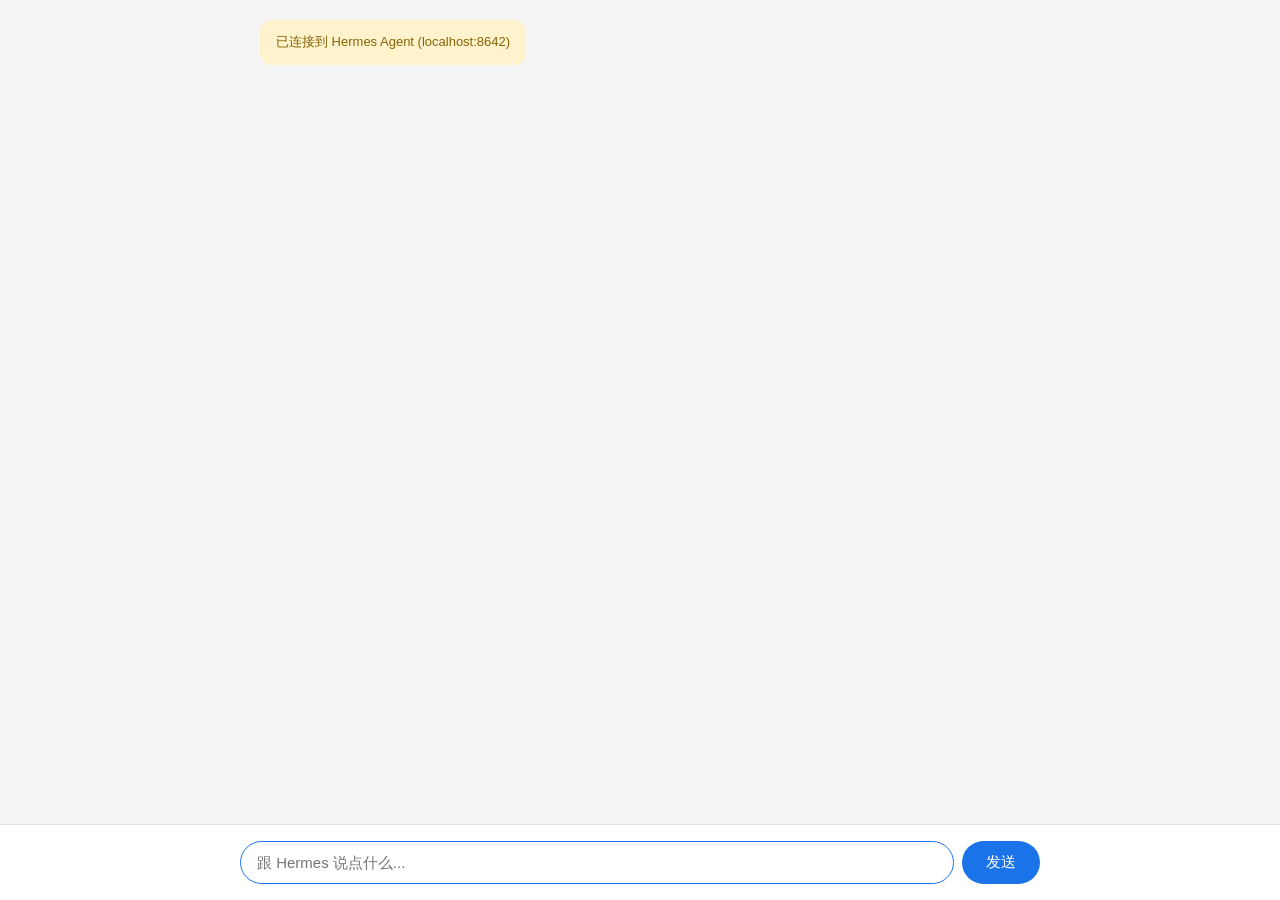
==== index.html @ 441892e1 "添加初始的 README.md、index.html 和 start.bat 文件，提供 Hermes Web 客户端的基本功能和使用说明" ====
<!DOCTYPE html>
<html lang="zh">
<head>
<meta charset="UTF-8">
<meta name="viewport" content="width=device-width, initial-scale=1.0">
<title>Hermes Web</title>
<style>
  * { box-sizing: border-box; margin: 0; padding: 0; }
  body { font-family: -apple-system, "PingFang SC", "Microsoft YaHei", sans-serif;
         background: #f5f5f5; height: 100vh; display: flex; flex-direction: column; }
  #chat { flex: 1; overflow-y: auto; padding: 20px; max-width: 800px; margin: 0 auto; width: 100%; }
  .msg { margin-bottom: 16px; display: flex; }
  .msg.user { justify-content: flex-end; }
  .bubble { max-width: 75%; padding: 12px 16px; border-radius: 12px; line-height: 1.6; font-size: 15px; white-space: pre-wrap; }
  .msg.user .bubble { background: #1a73e8; color: #fff; }
  .msg.assistant .bubble { background: #fff; color: #1a1a1a; box-shadow: 0 1px 2px rgba(0,0,0,.1); }
  .msg.system .bubble { background: #fff3cd; color: #856404; font-size: 13px; }
  #input-bar { padding: 16px; background: #fff; border-top: 1px solid #e0e0e0; }
  #input-form { max-width: 800px; margin: 0 auto; display: flex; gap: 8px; }
  #input { flex: 1; padding: 12px 16px; border: 1px solid #ddd; border-radius: 24px; font-size: 15px; outline: none; }
  #input:focus { border-color: #1a73e8; }
  button { padding: 12px 24px; background: #1a73e8; color: #fff; border: none; border-radius: 24px; font-size: 15px; cursor: pointer; }
  button:disabled { background: #aaa; }
</style>
</head>
<body>
<div id="chat">
  <div class="msg system"><div class="bubble">已连接到 Hermes Agent (localhost:8642)</div></div>
</div>
<div id="input-bar">
  <form id="input-form">
    <input id="input" type="text" placeholder="跟 Hermes 说点什么..." autocomplete="off" autofocus>
    <button type="submit" id="send-btn">发送</button>
  </form>
</div>
<script>
const API_URL = "http://192.168.1.105:8642/v1/chat/completions";
const API_KEY = "my-secret-123";
const chat = document.getElementById("chat");
const form = document.getElementById("input-form");
const input = document.getElementById("input");
const btn = document.getElementById("send-btn");

function addMsg(role, text) {
  const div = document.createElement("div");
  div.className = "msg " + role;
  div.innerHTML = '<div class="bubble"></div>';
  div.querySelector(".bubble").textContent = text;
  chat.appendChild(div);
  chat.scrollTop = chat.scrollHeight;
  return div.querySelector(".bubble");
}

form.addEventListener("submit", async (e) => {
  e.preventDefault();
  const text = input.value.trim();
  if (!text) return;
  addMsg("user", text);
  input.value = "";
  btn.disabled = true;

  const bubble = addMsg("assistant", "");
  let fullText = "";

  try {
    const res = await fetch(API_URL, {
      method: "POST",
      headers: {
        "Content-Type": "application/json",
        "Authorization": "Bearer " + API_KEY
      },
      body: JSON.stringify({
        model: "hermes-agent",
        messages: [{ role: "user", content: text }],
        stream: true
      })
    });

    const reader = res.body.getReader();
    const decoder = new TextDecoder();

    while (true) {
      const { done, value } = await reader.read();
      if (done) break;
      const chunk = decoder.decode(value, { stream: true });
      const lines = chunk.split("\n");
      for (const line of lines) {
        if (!line.startsWith("data: ")) continue;
        const data = line.slice(6).trim();
        if (data === "[DONE]") continue;
        try {
          const json = JSON.parse(data);
          const delta = json.choices?.[0]?.delta?.content;
          if (delta) {
            fullText += delta;
            bubble.textContent = fullText;
            chat.scrollTop = chat.scrollHeight;
          }
        } catch (e) {}
      }
    }
  } catch (err) {
    bubble.textContent = "错误: " + err.message;
  }
  btn.disabled = false;
  input.focus();
});
</script>
</body>
</html>
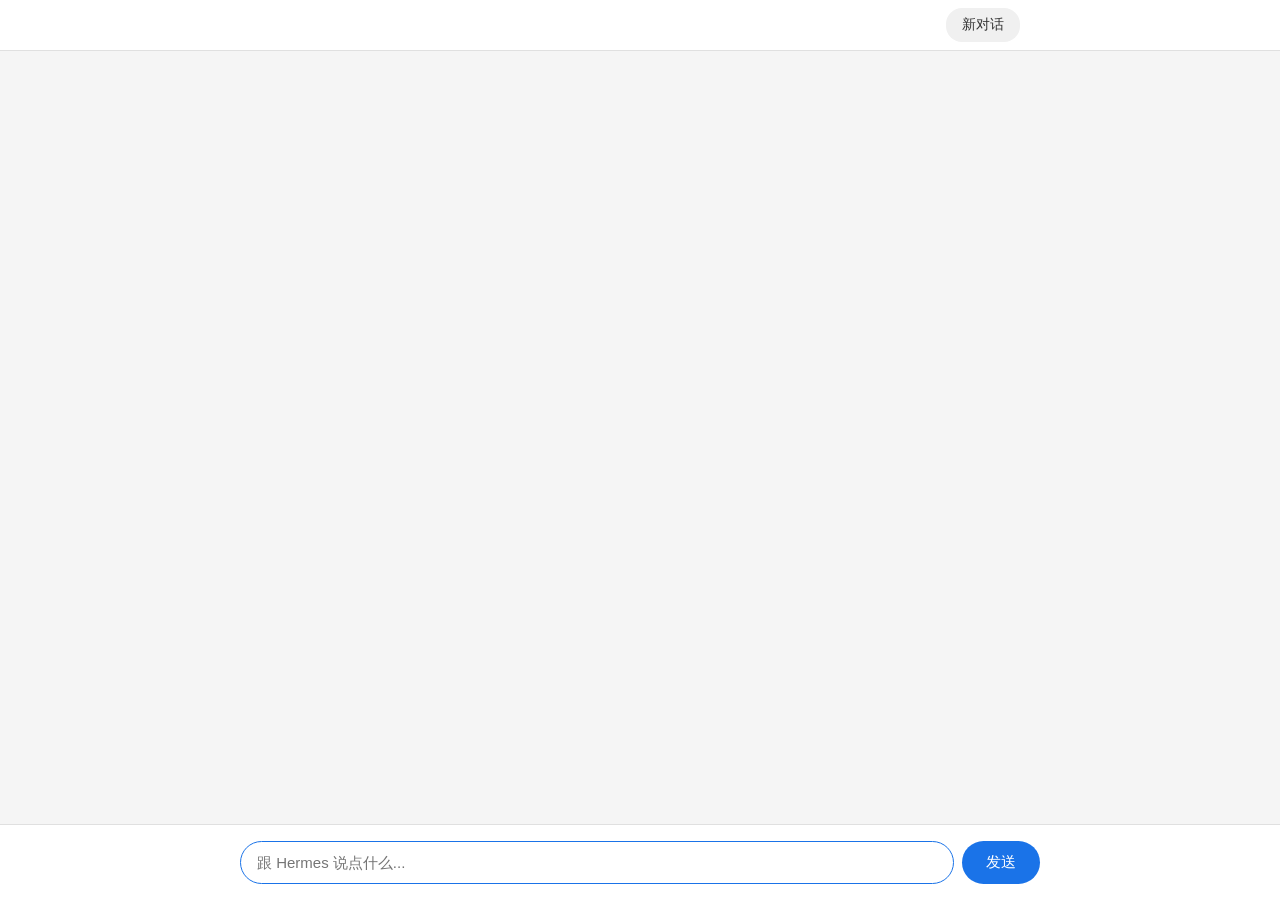
==== commit 5a6455cd: "优化 index.html 和 start.bat 文件，增强用户体验和错误处理" ====
--- a/index.html
+++ b/index.html
@@ -8,6 +8,10 @@
   * { box-sizing: border-box; margin: 0; padding: 0; }
   body { font-family: -apple-system, "PingFang SC", "Microsoft YaHei", sans-serif;
          background: #f5f5f5; height: 100vh; display: flex; flex-direction: column; }
+  #topbar { background: #fff; border-bottom: 1px solid #e0e0e0; }
+  #topbar-inner { max-width: 800px; margin: 0 auto; padding: 8px 20px; display: flex; justify-content: flex-end; }
+  #new-chat { padding: 8px 16px; font-size: 14px; border-radius: 16px; background: #f0f0f0; color: #333; }
+  #new-chat:hover { background: #e6e6e6; }
   #chat { flex: 1; overflow-y: auto; padding: 20px; max-width: 800px; margin: 0 auto; width: 100%; }
   .msg { margin-bottom: 16px; display: flex; }
   .msg.user { justify-content: flex-end; }
@@ -24,8 +28,8 @@
 </style>
 </head>
 <body>
+<header id="topbar"><div id="topbar-inner"><button id="new-chat" type="button">新对话</button></div></header>
 <div id="chat">
-  <div class="msg system"><div class="bubble">已连接到 Hermes Agent (localhost:8642)</div></div>
 </div>
 <div id="input-bar">
   <form id="input-form">
@@ -34,12 +38,22 @@
   </form>
 </div>
 <script>
-const API_URL = "http://192.168.1.105:8642/v1/chat/completions";
+const API_URL = `http://${window.location.hostname}:8642/v1/chat/completions`;
 const API_KEY = "my-secret-123";
 const chat = document.getElementById("chat");
 const form = document.getElementById("input-form");
 const input = document.getElementById("input");
 const btn = document.getElementById("send-btn");
+const newChatBtn = document.getElementById("new-chat");
+
+function newChat() {
+  chat.innerHTML = "";
+  input.value = "";
+  btn.disabled = false;
+  input.focus();
+}
+
+newChatBtn.addEventListener("click", newChat);
 
 function addMsg(role, text) {
   const div = document.createElement("div");
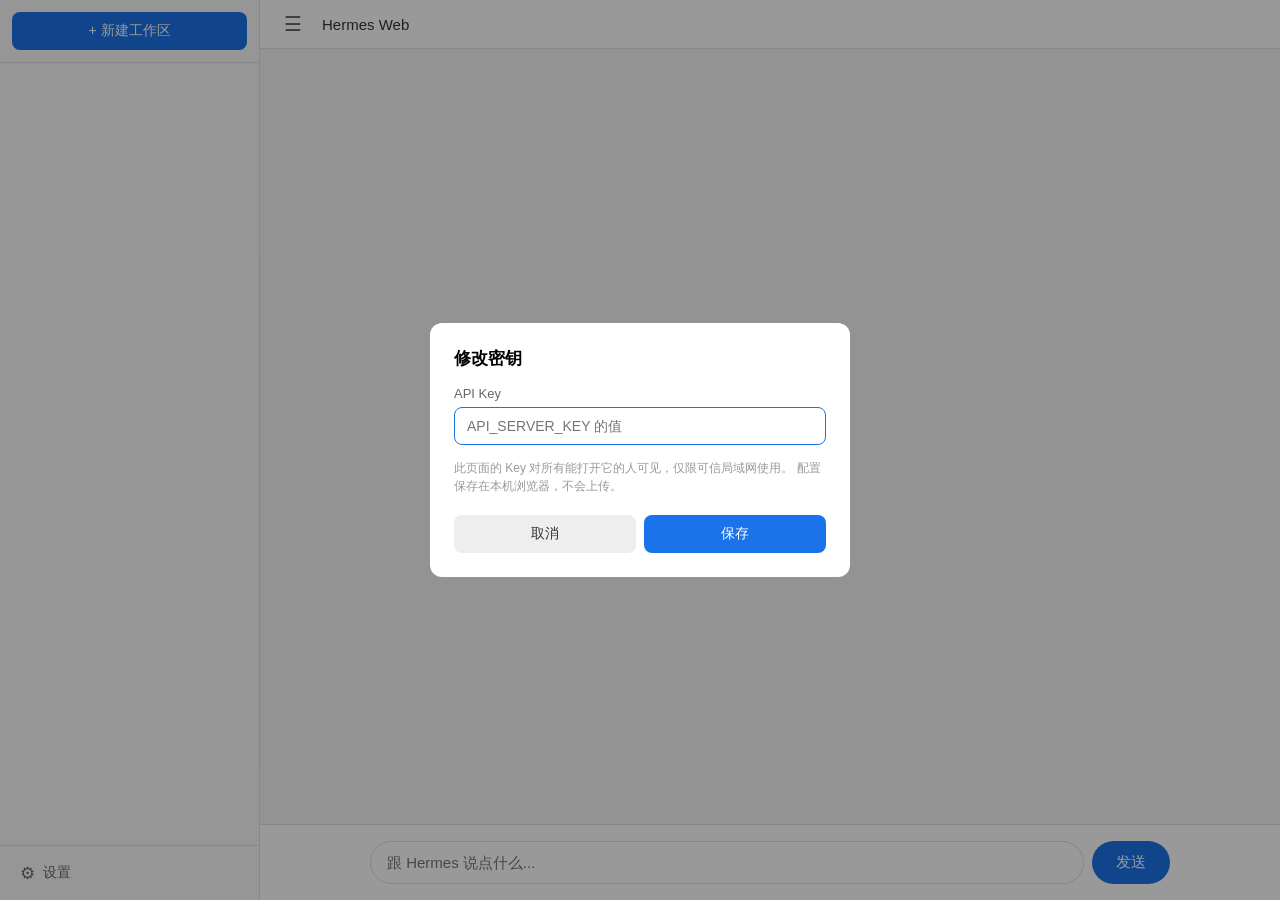
==== commit 00d2a35e: "重构 index.html，优化布局和样式；更新 start.bat 以使用 server.py 启动服务器；新增 server.py 实现静态文件和 API 反向代理功能" ====
--- a/index.html
+++ b/index.html
@@ -7,88 +7,418 @@
 <style>
   * { box-sizing: border-box; margin: 0; padding: 0; }
   body { font-family: -apple-system, "PingFang SC", "Microsoft YaHei", sans-serif;
-         background: #f5f5f5; height: 100vh; display: flex; flex-direction: column; }
-  #topbar { background: #fff; border-bottom: 1px solid #e0e0e0; }
-  #topbar-inner { max-width: 800px; margin: 0 auto; padding: 8px 20px; display: flex; justify-content: flex-end; }
-  #new-chat { padding: 8px 16px; font-size: 14px; border-radius: 16px; background: #f0f0f0; color: #333; }
-  #new-chat:hover { background: #e6e6e6; }
-  #chat { flex: 1; overflow-y: auto; padding: 20px; max-width: 800px; margin: 0 auto; width: 100%; }
+         background: #f5f5f5; height: 100vh; display: flex; overflow: hidden; }
+
+  /* ---------- 左侧栏 ---------- */
+  #sidebar { width: 260px; background: #fafafa; border-right: 1px solid #e0e0e0;
+             display: flex; flex-direction: column; transition: width .2s; flex-shrink: 0; }
+  #sidebar.collapsed { width: 0; border-right: none; overflow: hidden; }
+  #sidebar-head { padding: 12px; border-bottom: 1px solid #e0e0e0; }
+  #new-ws { width: 100%; padding: 10px; font-size: 14px; border-radius: 8px;
+            background: #1a73e8; color: #fff; border: none; cursor: pointer; }
+  #new-ws:hover { background: #1557b0; }
+  #ws-list { flex: 1; overflow-y: auto; padding: 8px; }
+  .ws-item { padding: 10px 12px; border-radius: 8px; cursor: pointer; margin-bottom: 4px;
+             font-size: 14px; color: #333; display: flex; justify-content: space-between;
+             align-items: center; gap: 8px; }
+  .ws-item:hover { background: #ececec; }
+  .ws-item.active { background: #e3f0fd; color: #1a73e8; font-weight: 500; }
+  .ws-title { flex: 1; overflow: hidden; text-overflow: ellipsis; white-space: nowrap; }
+  .ws-del { opacity: 0; color: #999; font-size: 16px; line-height: 1; padding: 2px 4px;
+            border-radius: 4px; background: none; border: none; cursor: pointer; flex-shrink: 0; }
+  .ws-item:hover .ws-del { opacity: 1; }
+  .ws-del:hover { background: #ffdddd; color: #d32f2f; }
+  .ws-empty { padding: 20px 12px; text-align: center; color: #999; font-size: 13px; }
+
+  /* ---------- 左下角设置 ---------- */
+  #sidebar-foot { border-top: 1px solid #e0e0e0; padding: 8px; position: relative; flex-shrink: 0; }
+  #gear-btn { width: 100%; padding: 10px 12px; background: none; border: none;
+              border-radius: 8px; cursor: pointer; display: flex; align-items: center;
+              gap: 8px; font-size: 14px; color: #666; text-align: left; font-family: inherit; }
+  #gear-btn:hover { background: #ececec; }
+  #gear-btn .gear-icon { font-size: 17px; line-height: 1; }
+
+  #settings-pop { position: absolute; left: 8px; right: 8px; bottom: 56px;
+                  background: #fff; border: 1px solid #e0e0e0; border-radius: 10px;
+                  box-shadow: 0 4px 16px rgba(0,0,0,.12); padding: 6px;
+                  display: none; z-index: 60; }
+  #settings-pop.show { display: block; }
+  .set-row { padding: 10px 12px; border-radius: 6px; cursor: pointer; font-size: 14px;
+             color: #333; display: flex; justify-content: space-between;
+             align-items: center; gap: 8px; }
+  .set-row:hover { background: #f0f0f0; }
+  .set-row .arrow { color: #bbb; font-size: 13px; }
+  .set-row .sub { color: #999; font-size: 12px; }
+
+  /* ---------- 主区 ---------- */
+  #main { flex: 1; display: flex; flex-direction: column; min-width: 0; }
+  #topbar { background: #fff; border-bottom: 1px solid #e0e0e0; display: flex;
+            align-items: center; padding: 8px 16px; gap: 12px; }
+  #toggle-sidebar { background: none; border: none; font-size: 20px; cursor: pointer;
+                    color: #666; padding: 4px 8px; border-radius: 6px; }
+  #toggle-sidebar:hover { background: #f0f0f0; }
+  #topbar-title { font-size: 15px; color: #333; font-weight: 500;
+                  overflow: hidden; text-overflow: ellipsis; white-space: nowrap; }
+
+  #chat { flex: 1; overflow-y: auto; padding: 20px; }
+  #chat-inner { max-width: 800px; margin: 0 auto; width: 100%; }
   .msg { margin-bottom: 16px; display: flex; }
   .msg.user { justify-content: flex-end; }
-  .bubble { max-width: 75%; padding: 12px 16px; border-radius: 12px; line-height: 1.6; font-size: 15px; white-space: pre-wrap; }
+  .bubble { max-width: 80%; padding: 12px 16px; border-radius: 12px; line-height: 1.6;
+            font-size: 15px; white-space: pre-wrap; word-break: break-word; }
   .msg.user .bubble { background: #1a73e8; color: #fff; }
   .msg.assistant .bubble { background: #fff; color: #1a1a1a; box-shadow: 0 1px 2px rgba(0,0,0,.1); }
   .msg.system .bubble { background: #fff3cd; color: #856404; font-size: 13px; }
+  .tool-card { background: #f8f9fa; border: 1px solid #e0e0e0; border-radius: 8px;
+               padding: 8px 12px; margin-bottom: 8px; font-size: 13px; color: #666; }
+  .tool-card.done { border-color: #c8e6c9; background: #f1f8f4; }
+  .tool-card.fail { border-color: #ffcdd2; background: #fff5f5; color: #c62828; }
+
   #input-bar { padding: 16px; background: #fff; border-top: 1px solid #e0e0e0; }
-  #input-form { max-width: 800px; margin: 0 auto; display: flex; gap: 8px; }
-  #input { flex: 1; padding: 12px 16px; border: 1px solid #ddd; border-radius: 24px; font-size: 15px; outline: none; }
+  #input-inner { max-width: 800px; margin: 0 auto; display: flex; gap: 8px; }
+  #input { flex: 1; padding: 12px 16px; border: 1px solid #ddd; border-radius: 24px;
+           font-size: 15px; outline: none; font-family: inherit; }
   #input:focus { border-color: #1a73e8; }
-  button { padding: 12px 24px; background: #1a73e8; color: #fff; border: none; border-radius: 24px; font-size: 15px; cursor: pointer; }
-  button:disabled { background: #aaa; }
+  #send-btn { padding: 12px 24px; background: #1a73e8; color: #fff; border: none;
+              border-radius: 24px; font-size: 15px; cursor: pointer; white-space: nowrap; }
+  #send-btn:disabled { background: #aaa; cursor: not-allowed; }
+  #send-btn.stop { background: #d32f2f; }
+
+  /* ---------- 配置面板 ---------- */
+  #cfg-mask { position: fixed; inset: 0; background: rgba(0,0,0,.4); display: none;
+              align-items: center; justify-content: center; z-index: 100; }
+  #cfg-mask.show { display: flex; }
+  #cfg { background: #fff; padding: 24px; border-radius: 12px; width: 90%; max-width: 420px; }
+  #cfg h2 { font-size: 17px; margin-bottom: 16px; }
+  #cfg label { display: block; font-size: 13px; color: #666; margin-bottom: 6px; margin-top: 12px; }
+  #cfg input { width: 100%; padding: 10px 12px; border: 1px solid #ddd; border-radius: 8px;
+               font-size: 14px; outline: none; }
+  #cfg input:focus { border-color: #1a73e8; }
+  #cfg-note { font-size: 12px; color: #999; margin-top: 14px; line-height: 1.5; }
+  #cfg-btns { display: flex; gap: 8px; margin-top: 20px; }
+  #cfg-btns button { flex: 1; padding: 10px; font-size: 14px; border-radius: 8px;
+                     border: none; cursor: pointer; }
+  #cfg-save { background: #1a73e8; color: #fff; }
+  #cfg-cancel { background: #eee; color: #333; }
+
+  @media (max-width: 720px) {
+    #sidebar { position: absolute; left: 0; top: 0; bottom: 0; z-index: 50;
+               box-shadow: 2px 0 8px rgba(0,0,0,.1); width: 260px; }
+    #sidebar.collapsed { width: 0; box-shadow: none; }
+    .bubble { max-width: 88%; }
+  }
 </style>
 </head>
 <body>
-<header id="topbar"><div id="topbar-inner"><button id="new-chat" type="button">新对话</button></div></header>
-<div id="chat">
+
+<aside id="sidebar">
+  <div id="sidebar-head">
+    <button id="new-ws" type="button">+ 新建工作区</button>
+  </div>
+  <div id="ws-list"></div>
+
+  <div id="sidebar-foot">
+    <div id="settings-pop">
+      <div class="set-row" id="row-key">
+        <span>密钥</span>
+        <span class="arrow">›</span>
+      </div>
+    </div>
+    <button id="gear-btn" type="button">
+      <span class="gear-icon">⚙</span><span>设置</span>
+    </button>
+  </div>
+</aside>
+
+<div id="main">
+  <header id="topbar">
+    <button id="toggle-sidebar" type="button" title="切换侧栏">☰</button>
+    <span id="topbar-title">Hermes Web</span>
+  </header>
+
+  <div id="chat"><div id="chat-inner"></div></div>
+
+  <div id="input-bar">
+    <div id="input-inner">
+      <input id="input" type="text" placeholder="跟 Hermes 说点什么..." autocomplete="off">
+      <button id="send-btn" type="button">发送</button>
+    </div>
+  </div>
 </div>
-<div id="input-bar">
-  <form id="input-form">
-    <input id="input" type="text" placeholder="跟 Hermes 说点什么..." autocomplete="off" autofocus>
-    <button type="submit" id="send-btn">发送</button>
-  </form>
+
+<div id="cfg-mask">
+  <div id="cfg">
+    <h2 id="cfg-title">修改密钥</h2>
+    <label>API Key</label>
+    <input id="cfg-key" type="password" placeholder="API_SERVER_KEY 的值">
+    <div id="cfg-note">
+      此页面的 Key 对所有能打开它的人可见，仅限可信局域网使用。
+      配置保存在本机浏览器，不会上传。
+    </div>
+    <div id="cfg-btns">
+      <button id="cfg-cancel" type="button">取消</button>
+      <button id="cfg-save" type="button">保存</button>
+    </div>
+  </div>
 </div>
+
 <script>
-const API_URL = `http://${window.location.hostname}:8642/v1/chat/completions`;
-const API_KEY = "my-secret-123";
+"use strict";
+
+// ============ 配置 ============
+const CFG_KEY = "hermes.cfg";
+const CUR_WS = "hermes.currentWs";
+
+function loadCfg() {
+  try {
+    const c = JSON.parse(localStorage.getItem(CFG_KEY) || "null");
+    if (c && c.base && c.key) return c;
+  } catch (e) {}
+  return null;
+}
+function saveCfg(c) { localStorage.setItem(CFG_KEY, JSON.stringify(c)); }
+
+// 地址固定：同源 + 由 server.py 代理到 8642
+const API_BASE = "";
+
+let cfg = loadCfg();
+
+// ============ DOM ============
+const chatInner = document.getElementById("chat-inner");
 const chat = document.getElementById("chat");
-const form = document.getElementById("input-form");
 const input = document.getElementById("input");
-const btn = document.getElementById("send-btn");
-const newChatBtn = document.getElementById("new-chat");
-
-function newChat() {
-  chat.innerHTML = "";
-  input.value = "";
-  btn.disabled = false;
-  input.focus();
-}
-
-newChatBtn.addEventListener("click", newChat);
-
+const sendBtn = document.getElementById("send-btn");
+const wsList = document.getElementById("ws-list");
+const newWsBtn = document.getElementById("new-ws");
+const sidebar = document.getElementById("sidebar");
+const toggleBtn = document.getElementById("toggle-sidebar");
+const topbarTitle = document.getElementById("topbar-title");
+const cfgMask = document.getElementById("cfg-mask");
+
+// ============ 状态 ============
+let sessions = [];        // 会话列表
+let currentId = localStorage.getItem(CUR_WS) || null;
+let controller = null;    // AbortController
+
+// ============ 工具函数 ============
+function api(path, opts = {}) {
+  return fetch(API_BASE + path, {
+    ...opts,
+    headers: {
+      "Content-Type": "application/json",
+      "Authorization": "Bearer " + ((cfg && cfg.key) || ""),
+      ...(opts.headers || {})
+    }
+  });
+}
+
+function showError(msg) {
+  addMsg("system", msg);
+}
+
+function fmtTime(ts) {
+  if (!ts) return "";
+  const d = new Date(ts * 1000);
+  const now = new Date();
+  if (d.toDateString() === now.toDateString()) {
+    return `${d.getHours()}:${String(d.getMinutes()).padStart(2, "0")}`;
+  }
+  return `${d.getMonth() + 1}/${d.getDate()}`;
+}
+
+// ============ 消息渲染 ============
 function addMsg(role, text) {
   const div = document.createElement("div");
   div.className = "msg " + role;
-  div.innerHTML = '<div class="bubble"></div>';
-  div.querySelector(".bubble").textContent = text;
-  chat.appendChild(div);
-  chat.scrollTop = chat.scrollHeight;
-  return div.querySelector(".bubble");
-}
-
-form.addEventListener("submit", async (e) => {
-  e.preventDefault();
-  const text = input.value.trim();
-  if (!text) return;
+  const b = document.createElement("div");
+  b.className = "bubble";
+  b.textContent = text;
+  div.appendChild(b);
+  chatInner.appendChild(div);
+  scrollBottom();
+  return b;
+}
+
+function addToolCard(name, preview) {
+  const div = document.createElement("div");
+  div.className = "tool-card";
+  div.textContent = `⚙ ${name}${preview ? "：" + preview : ""}`;
+  chatInner.appendChild(div);
+  scrollBottom();
+  return div;
+}
+
+function scrollBottom(force) {
+  if (force !== false) {
+    const near = chat.scrollHeight - chat.scrollTop - chat.clientHeight < 200;
+    if (near) chat.scrollTop = chat.scrollHeight;
+  }
+}
+
+// ============ 会话列表 ============
+async function loadSessions() {
+  if (!cfg) { renderWsList(); return; }
+  try {
+    const res = await api("/api/sessions?limit=50");
+    if (!res.ok) throw new Error("HTTP " + res.status);
+    const json = await res.json();
+    sessions = json.data || [];
+  } catch (e) {
+    sessions = [];
+  }
+  renderWsList();
+}
+
+function renderWsList() {
+  wsList.innerHTML = "";
+  const visible = sessions.filter(s => s.source === "api_server" || !s.source);
+  if (!visible.length) {
+    wsList.innerHTML = '<div class="ws-empty">还没有工作区<br>点上方按钮新建</div>';
+    return;
+  }
+  for (const s of visible) {
+    const item = document.createElement("div");
+    item.className = "ws-item" + (s.id === currentId ? " active" : "");
+    item.dataset.id = s.id;
+
+    const title = document.createElement("span");
+    title.className = "ws-title";
+    title.textContent = s.title || s.preview || "未命名";
+
+    const del = document.createElement("button");
+    del.className = "ws-del";
+    del.type = "button";
+    del.textContent = "×";
+    del.title = "删除";
+    del.addEventListener("click", async (ev) => {
+      ev.stopPropagation();
+      if (!confirm(`删除「${title.textContent}」？`)) return;
+      await deleteSession(s.id);
+    });
+
+    item.appendChild(title);
+    item.appendChild(del);
+    item.addEventListener("click", () => switchSession(s.id));
+    wsList.appendChild(item);
+  }
+}
+
+async function deleteSession(id) {
+  try {
+    const res = await api("/api/sessions/" + encodeURIComponent(id), { method: "DELETE" });
+    if (!res.ok && res.status !== 404) throw new Error("HTTP " + res.status);
+  } catch (e) {
+    showError("删除失败：" + e.message);
+    return;
+  }
+  if (id === currentId) {
+    currentId = null;
+    localStorage.removeItem(CUR_WS);
+    chatInner.innerHTML = "";
+    topbarTitle.textContent = "Hermes Web";
+  }
+  await loadSessions();
+}
+
+// ============ 切换 / 新建会话 ============
+async function switchSession(id) {
+  if (controller) { controller.abort(); controller = null; }
+  currentId = id;
+  localStorage.setItem(CUR_WS, id);
+  chatInner.innerHTML = "";
+  renderWsList();
+
+  const s = sessions.find(x => x.id === id);
+  topbarTitle.textContent = (s && (s.title || s.preview)) || "工作区";
+
+  try {
+    const res = await api("/api/sessions/" + encodeURIComponent(id) + "/messages");
+    if (!res.ok) throw new Error("HTTP " + res.status);
+    const json = await res.json();
+    for (const m of (json.data || [])) {
+      if (m.role === "user" || m.role === "assistant") {
+        if (m.content && String(m.content).trim()) addMsg(m.role, m.content);
+      } else if (m.role === "tool") {
+        // 工具结果不显示正文，避免刷屏
+      }
+    }
+  } catch (e) {
+    showError("加载历史失败：" + e.message);
+  }
+  scrollBottom();
+
+  if (window.innerWidth <= 720) sidebar.classList.add("collapsed");
+}
+
+async function createWorkspace() {
+  if (!cfg) { openCfg(); return; }
+  try {
+    const res = await api("/api/sessions", { method: "POST", body: JSON.stringify({}) });
+    if (!res.ok) throw new Error("HTTP " + res.status);
+    const json = await res.json();
+    await loadSessions();
+    await switchSession(json.session.id);
+    input.focus();
+  } catch (e) {
+    showError("新建工作区失败：" + e.message);
+  }
+}
+
+// ============ 发消息 ============
+function setBusy(busy) {
+  if (busy) {
+    sendBtn.textContent = "停止";
+    sendBtn.classList.add("stop");
+    sendBtn.disabled = false;
+  } else {
+    sendBtn.textContent = "发送";
+    sendBtn.classList.remove("stop");
+    sendBtn.disabled = false;
+  }
+}
+
+async function ensureSession(firstText) {
+  if (currentId) return currentId;
+  // 没有会话就建一个，标题用首条消息前 20 字
+  const title = firstText.slice(0, 20);
+  const res = await api("/api/sessions", {
+    method: "POST",
+    body: JSON.stringify({ title })
+  });
+  if (!res.ok) throw new Error("无法创建会话 HTTP " + res.status);
+  const json = await res.json();
+  currentId = json.session.id;
+  localStorage.setItem(CUR_WS, currentId);
+  topbarTitle.textContent = title;
+  return currentId;
+}
+
+async function sendMessage(text) {
   addMsg("user", text);
   input.value = "";
-  btn.disabled = true;
-
-  const bubble = addMsg("assistant", "");
-  let fullText = "";
+  setBusy(true);
+
+  let toolCard = null;
 
   try {
-    const res = await fetch(API_URL, {
+    const sid = await ensureSession(text);
+
+    controller = new AbortController();
+    const res = await api(`/api/sessions/${encodeURIComponent(sid)}/chat/stream`, {
       method: "POST",
-      headers: {
-        "Content-Type": "application/json",
-        "Authorization": "Bearer " + API_KEY
-      },
-      body: JSON.stringify({
-        model: "hermes-agent",
-        messages: [{ role: "user", content: text }],
-        stream: true
-      })
+      body: JSON.stringify({ message: text }),
+      signal: controller.signal
     });
+
+    if (!res.ok) {
+      let detail = "";
+      try { detail = (await res.json()).error?.message || ""; } catch (e) {}
+      throw new Error("HTTP " + res.status + (detail ? " - " + detail : ""));
+    }
+
+    const bubble = addMsg("assistant", "");
+    let fullText = "";
+    let buf = "";
 
     const reader = res.body.getReader();
     const decoder = new TextDecoder();
@@ -96,29 +426,159 @@
     while (true) {
       const { done, value } = await reader.read();
       if (done) break;
-      const chunk = decoder.decode(value, { stream: true });
-      const lines = chunk.split("\n");
-      for (const line of lines) {
-        if (!line.startsWith("data: ")) continue;
-        const data = line.slice(6).trim();
-        if (data === "[DONE]") continue;
-        try {
-          const json = JSON.parse(data);
-          const delta = json.choices?.[0]?.delta?.content;
-          if (delta) {
-            fullText += delta;
-            bubble.textContent = fullText;
-            chat.scrollTop = chat.scrollHeight;
-          }
-        } catch (e) {}
+      buf += decoder.decode(value, { stream: true }).replace(/\r\n/g, "\n");
+
+      let idx;
+      while ((idx = buf.indexOf("\n\n")) !== -1) {
+        const raw = buf.slice(0, idx);
+        buf = buf.slice(idx + 2);
+
+        let evName = "message", evData = "";
+        for (const line of raw.split("\n")) {
+          if (line.startsWith("event:")) evName = line.slice(6).trim();
+          else if (line.startsWith("data:")) evData += line.slice(5).trim();
+        }
+        if (!evData) continue;
+
+        let ev;
+        try { ev = JSON.parse(evData); } catch (e) { continue; }
+
+        if (evName === "assistant.delta" && ev.delta) {
+          fullText += ev.delta;
+          bubble.textContent = fullText;
+          scrollBottom();
+        } else if (evName === "tool.started") {
+          if (!toolCard) toolCard = addToolCard("正在调用 " + (ev.tool_name || "工具"), ev.preview);
+        } else if (evName === "tool.completed") {
+          if (toolCard) { toolCard.classList.add("done"); toolCard.textContent = `✓ ${ev.tool_name || "工具"}`; toolCard = null; }
+        } else if (evName === "tool.failed") {
+          if (toolCard) { toolCard.classList.add("fail"); toolCard.textContent = `✗ ${ev.tool_name || "工具"} 失败`; toolCard = null; }
+        } else if (evName === "assistant.completed" && ev.content) {
+          if (ev.content !== fullText) { fullText = ev.content; bubble.textContent = fullText; }
+        } else if (evName === "error") {
+          throw new Error(ev.message || "服务器错误");
+        }
       }
     }
+
+    if (!fullText) bubble.textContent = "（无回复）";
+
+    // 首轮对话后把标题补上
+    const s = sessions.find(x => x.id === sid);
+    if (s && !s.title) {
+      try {
+        await api("/api/sessions/" + encodeURIComponent(sid), {
+          method: "PATCH",
+          body: JSON.stringify({ title: text.slice(0, 20) })
+        });
+      } catch (e) {}
+      topbarTitle.textContent = text.slice(0, 20);
+    }
+
   } catch (err) {
-    bubble.textContent = "错误: " + err.message;
-  }
-  btn.disabled = false;
-  input.focus();
-});
+    if (err.name === "AbortError") {
+      addMsg("system", "已停止生成");
+    } else if (String(err.message).includes("Failed to fetch")) {
+      addMsg("system",
+        "无法连接到服务器。\n\n请确认：\n" +
+        "1. gateway 是否在运行（双击 start.bat）\n" +
+        "2. server.py 代理是否在运行（端口 3000）\n" +
+        "3. 手机和电脑是否在同一 WiFi");
+    } else {
+      addMsg("system", "错误：" + err.message);
+    }
+  } finally {
+    controller = null;
+    setBusy(false);
+    input.focus();
+    loadSessions();
+  }
+}
+
+// ============ 事件绑定 ============
+sendBtn.addEventListener("click", () => {
+  if (controller) { controller.abort(); return; }
+  const text = input.value.trim();
+  if (!text) return;
+  if (!cfg) { openCfg(); return; }
+  sendMessage(text);
+});
+
+input.addEventListener("keydown", (e) => {
+  if (e.key === "Enter" && !e.shiftKey && !e.isComposing) {
+    e.preventDefault();
+    sendBtn.click();
+  }
+});
+
+newWsBtn.addEventListener("click", createWorkspace);
+
+toggleBtn.addEventListener("click", () => {
+  sidebar.classList.toggle("collapsed");
+});
+
+// ============ 密钥弹窗 ============
+function openCfg() {
+  document.getElementById("cfg-key").value = (cfg && cfg.key) || "";
+  cfgMask.classList.add("show");
+  setTimeout(() => document.getElementById("cfg-key").focus(), 50);
+}
+
+function closeCfg() { cfgMask.classList.remove("show"); }
+
+document.getElementById("cfg-save").addEventListener("click", async () => {
+  const key = document.getElementById("cfg-key").value.trim();
+  if (!key) { alert("请填写密钥"); return; }
+
+  cfg = { key };
+  saveCfg(cfg);
+  closeCfg();
+  closeSettings();
+  await loadSessions();
+  if (currentId) switchSession(currentId);
+});
+
+document.getElementById("cfg-cancel").addEventListener("click", closeCfg);
+
+// ============ 左下角设置菜单 ============
+const settingsPop = document.getElementById("settings-pop");
+const gearBtn = document.getElementById("gear-btn");
+
+function openSettings() { settingsPop.classList.add("show"); }
+function closeSettings() { settingsPop.classList.remove("show"); }
+function toggleSettings() {
+  if (settingsPop.classList.contains("show")) closeSettings();
+  else openSettings();
+}
+
+gearBtn.addEventListener("click", (e) => {
+  e.stopPropagation();
+  toggleSettings();
+});
+
+document.getElementById("row-key").addEventListener("click", () => {
+  closeSettings();
+  openCfg();
+});
+
+// 点空白处关闭菜单
+document.addEventListener("click", (e) => {
+  if (!settingsPop.contains(e.target) && e.target !== gearBtn && !gearBtn.contains(e.target)) {
+    closeSettings();
+  }
+});
+
+// ============ 启动 ============
+(async function init() {
+  if (window.innerWidth <= 720) sidebar.classList.add("collapsed");
+  if (!cfg) { openCfg(); return; }
+  await loadSessions();
+  if (currentId) {
+    const exists = sessions.some(s => s.id === currentId);
+    if (exists) await switchSession(currentId);
+    else { currentId = null; localStorage.removeItem(CUR_WS); }
+  }
+})();
 </script>
 </body>
-</html>
+</html>
